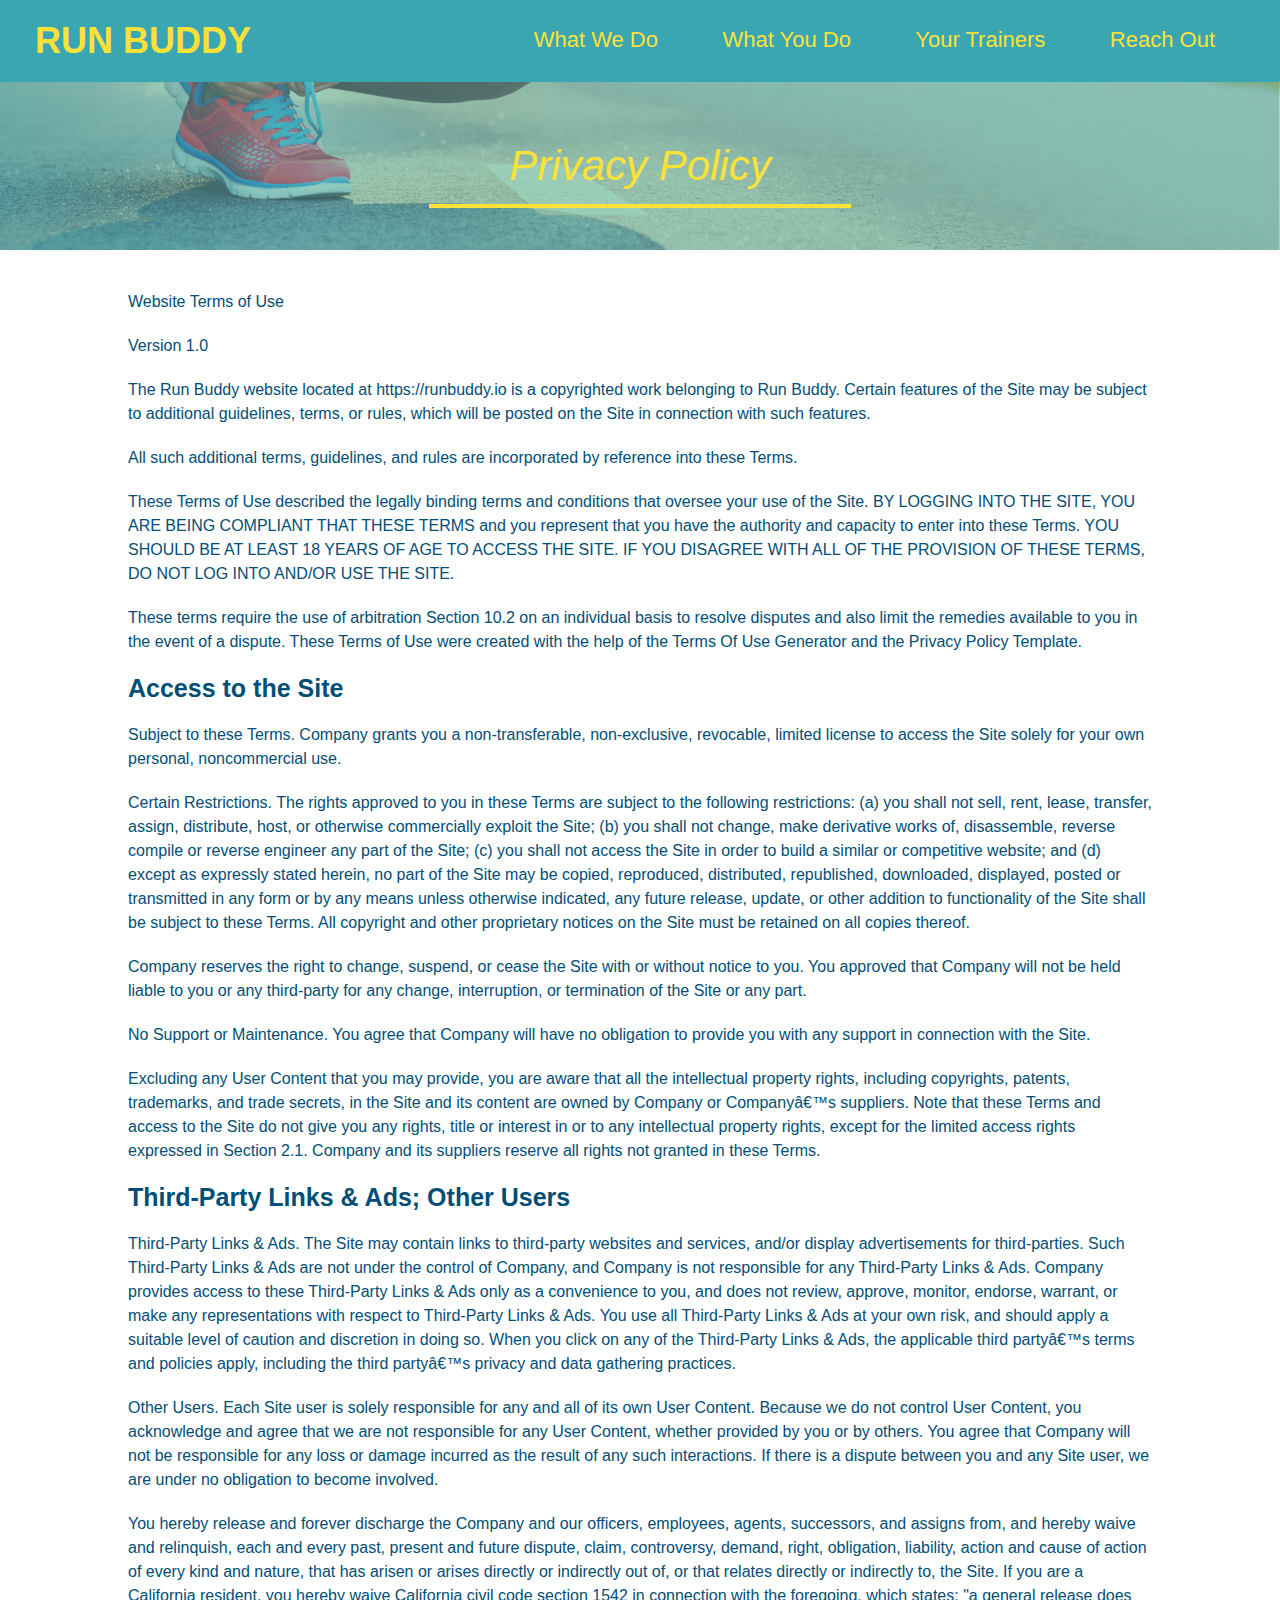
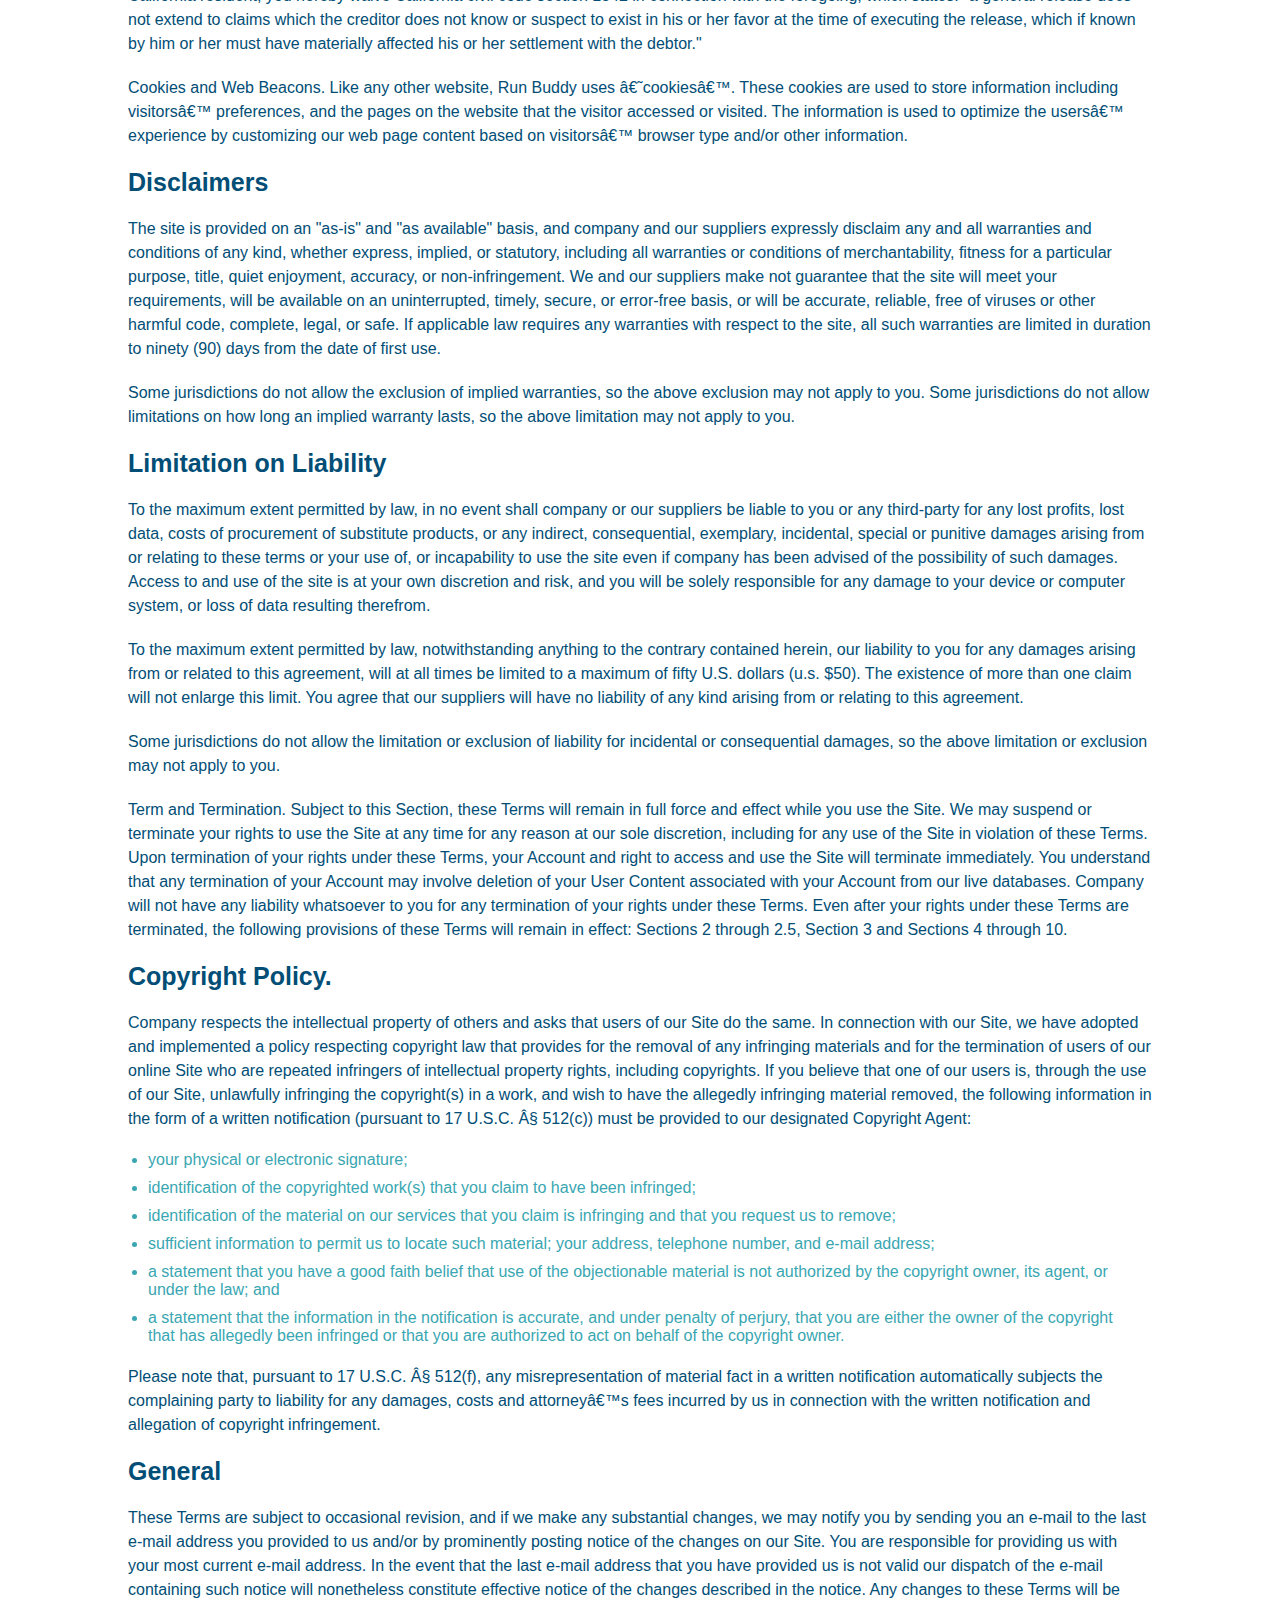
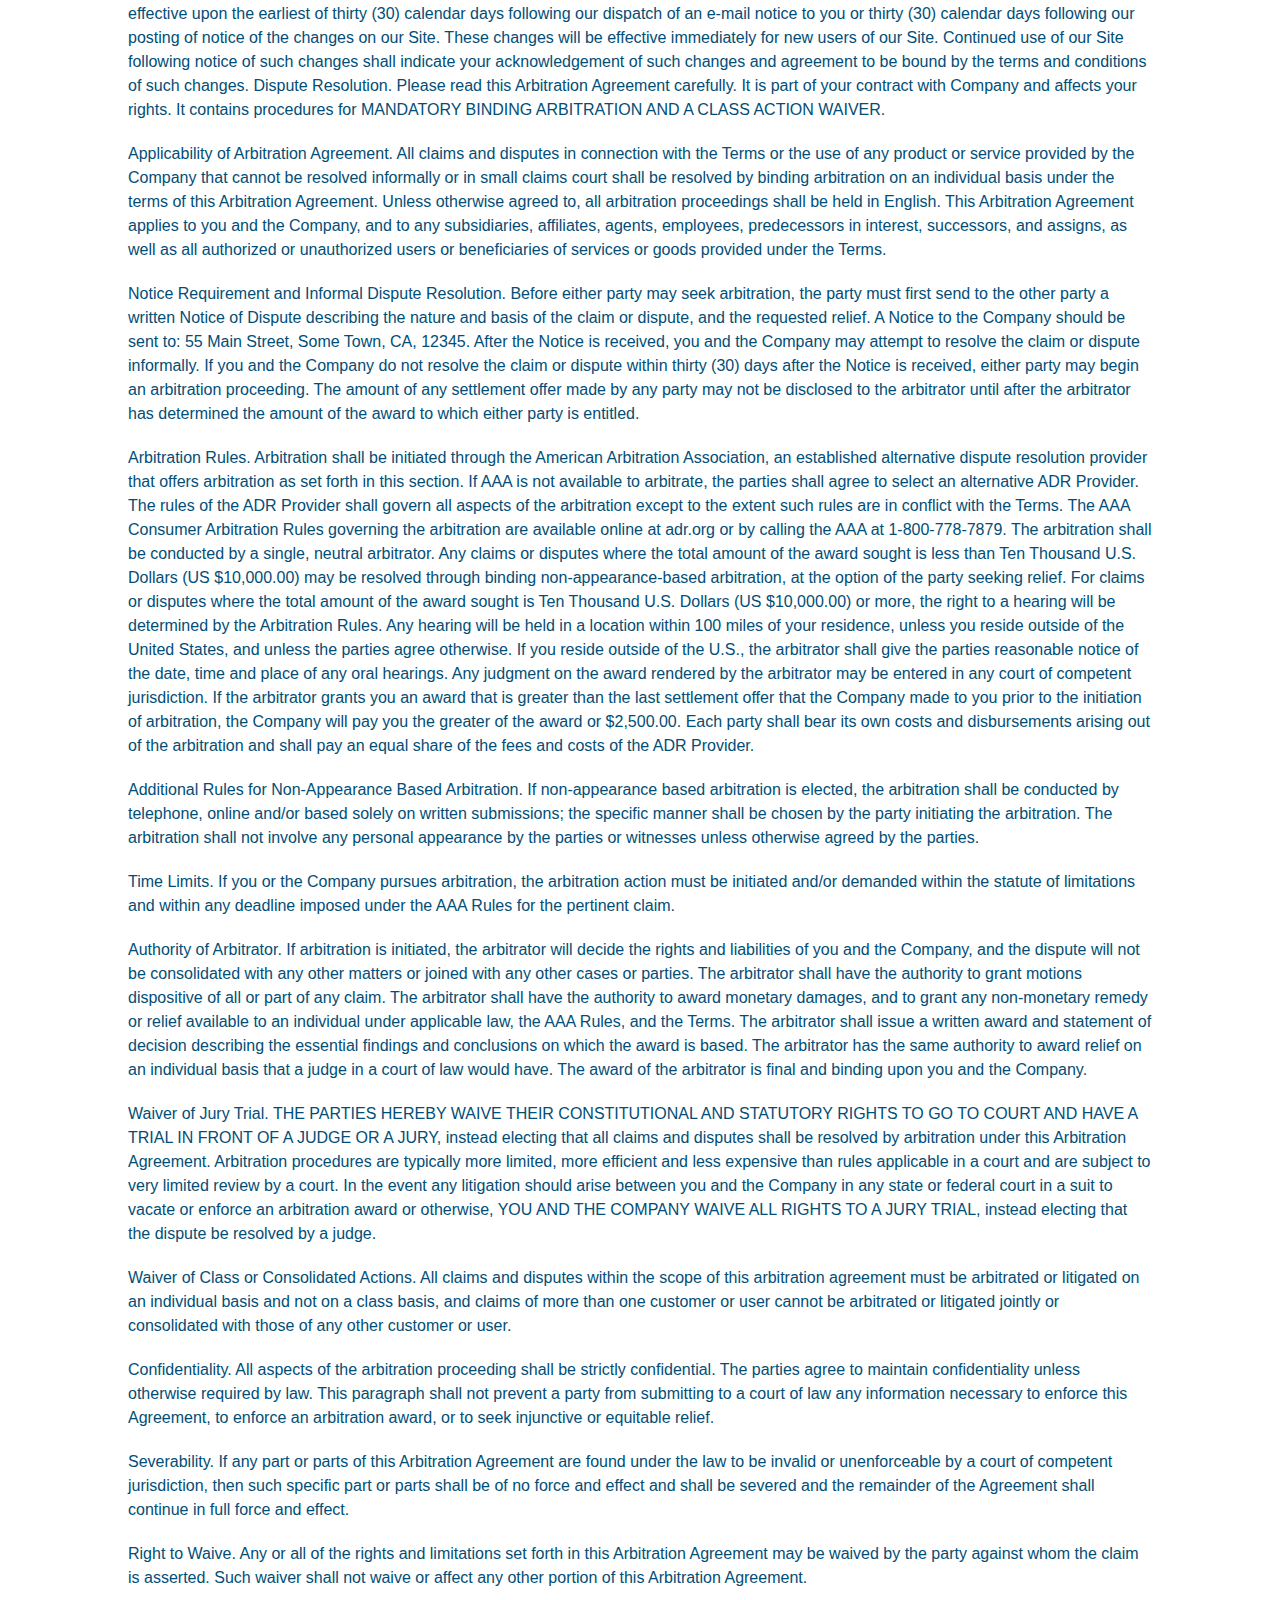
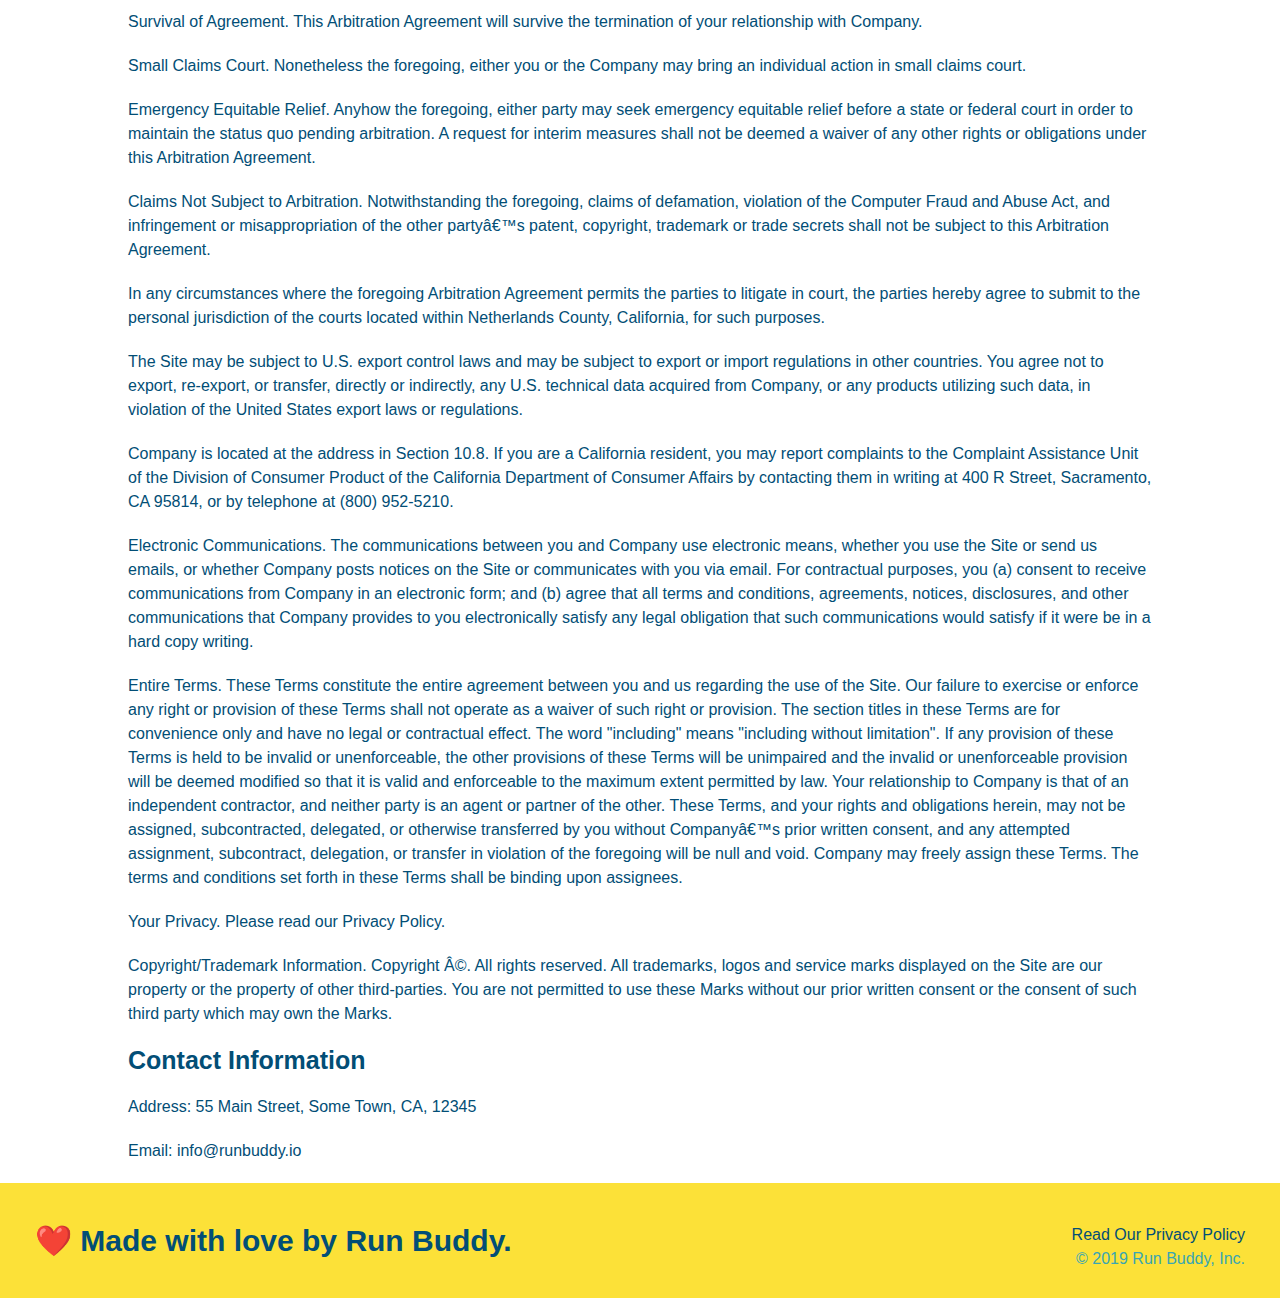
==== privacy-policy.html @ 6e3eb7fe "privacy policy" ====
<!DOCTYPE html>
<html lang ="en">
<head>
    <meta charset="UTF-8" />
    <title>Privacy Policy - Run Buddy</title>
    <link rel="stylesheet" href="./assets/css/style.css" />
    <link rel="stylesheet" href="./assets/css/privacy-policy.css" /> 
</head>

<body>
<!--navigation-->
<header>
    <h1>
         <a href="/">RUN BUDDY</a>
    </h1>
    <nav>
        <!--Unordered list element-->
        <ul>
            <!--List item element-->
            <li>
                <!--Anchor element-->
                <a href="./index.html#what-we-do">What We Do</a>
            </li>
            <li>
                <a href="./index.html#what-you-do">What You Do</a>
            </li>
            <li>
                <a href="./index.html#your-trainers">Your Trainers</a>
            </li>
            <li>
                <a href="./index.html#reach-out">Reach Out</a>
            </li>
        </ul>
    </nav>
    
</header>

<section class="hero">
    <h2 class="page-title">
        Privacy Policy
    </h2>
</section>
<article class="secondary-content">
    <p>
        Website Terms of Use
      </p>

      <p>
        Version 1.0
      </p>

      <p>
        The Run Buddy website located at https://runbuddy.io is a copyrighted work belonging to Run Buddy. Certain
        features of the Site may be subject to additional guidelines, terms, or rules, which will be posted on the Site
        in connection with such features.
      </p>

      <p>
        All such additional terms, guidelines, and rules are incorporated by reference into these Terms.
      </p>

      <p>
        These Terms of Use described the legally binding terms and conditions that oversee your use of the Site. BY
        LOGGING INTO THE SITE, YOU ARE BEING COMPLIANT THAT THESE TERMS and you represent that you have the authority
        and capacity to enter into these Terms. YOU SHOULD BE AT LEAST 18 YEARS OF AGE TO ACCESS THE SITE. IF YOU
        DISAGREE WITH ALL OF THE PROVISION OF THESE TERMS, DO NOT LOG INTO AND/OR USE THE SITE.
      </p>

      <p>
        These terms require the use of arbitration Section 10.2 on an individual basis to resolve disputes and also
        limit the remedies available to you in the event of a dispute. These Terms of Use were created with the help of
        the Terms Of Use Generator and the Privacy Policy Template.
      </p>

      <h3>
        Access to the Site
      </h3>

      <p>
        Subject to these Terms. Company grants you a non-transferable, non-exclusive, revocable, limited license to
        access the Site solely for your own personal, noncommercial use.
      </p>

      <p>
        Certain Restrictions. The rights approved to you in these Terms are subject to the following restrictions: (a)
        you shall not sell, rent, lease, transfer, assign, distribute, host, or otherwise commercially exploit the Site;
        (b) you shall not change, make derivative works of, disassemble, reverse compile or reverse engineer any part of
        the Site; (c) you shall not access the Site in order to build a similar or competitive website; and (d) except
        as expressly stated herein, no part of the Site may be copied, reproduced, distributed, republished, downloaded,
        displayed, posted or transmitted in any form or by any means unless otherwise indicated, any future release,
        update, or other addition to functionality of the Site shall be subject to these Terms. All copyright and other
        proprietary notices on the Site must be retained on all copies thereof.
      </p>

      <p>
        Company reserves the right to change, suspend, or cease the Site with or without notice to you. You approved
        that Company will not be held liable to you or any third-party for any change, interruption, or termination of
        the Site or any part.
      </p>

      <p>
        No Support or Maintenance. You agree that Company will have no obligation to provide you with any support in
        connection with the Site.
      </p>

      <p>
        Excluding any User Content that you may provide, you are aware that all the intellectual property rights,
        including copyrights, patents, trademarks, and trade secrets, in the Site and its content are owned by Company
        or Companyâ€™s suppliers. Note that these Terms and access to the Site do not give you any rights, title or
        interest in or to any intellectual property rights, except for the limited access rights expressed in Section
        2.1. Company and its suppliers reserve all rights not granted in these Terms.
      </p>

      <h3>
        Third-Party Links & Ads; Other Users
      </h3>

      <p>
        Third-Party Links & Ads. The Site may contain links to third-party websites and services, and/or display
        advertisements for third-parties. Such Third-Party Links & Ads are not under the control of Company, and Company
        is not responsible for any Third-Party Links & Ads. Company provides access to these Third-Party Links & Ads
        only as a convenience to you, and does not review, approve, monitor, endorse, warrant, or make any
        representations with respect to Third-Party Links & Ads. You use all Third-Party Links & Ads at your own risk,
        and should apply a suitable level of caution and discretion in doing so. When you click on any of the
        Third-Party Links & Ads, the applicable third partyâ€™s terms and policies apply, including the third partyâ€™s
        privacy and data gathering practices.
      </p>

      <p>
        Other Users. Each Site user is solely responsible for any and all of its own User Content. Because we do not
        control User Content, you acknowledge and agree that we are not responsible for any User Content, whether
        provided by you or by others. You agree that Company will not be responsible for any loss or damage incurred as
        the result of any such interactions. If there is a dispute between you and any Site user, we are under no
        obligation to become involved.
      </p>

      <p>
        You hereby release and forever discharge the Company and our officers, employees, agents, successors, and
        assigns from, and hereby waive and relinquish, each and every past, present and future dispute, claim,
        controversy, demand, right, obligation, liability, action and cause of action of every kind and nature, that has
        arisen or arises directly or indirectly out of, or that relates directly or indirectly to, the Site. If you are
        a California resident, you hereby waive California civil code section 1542 in connection with the foregoing,
        which states: "a general release does not extend to claims which the creditor does not know or suspect to exist
        in his or her favor at the time of executing the release, which if known by him or her must have materially
        affected his or her settlement with the debtor."
      </p>

      <p>
        Cookies and Web Beacons. Like any other website, Run Buddy uses â€˜cookiesâ€™. These cookies are used to store
        information including visitorsâ€™ preferences, and the pages on the website that the visitor accessed or visited.
        The information is used to optimize the usersâ€™ experience by customizing our web page content based on visitorsâ€™
        browser type and/or other information.
      </p>

      <h3>
        Disclaimers
      </h3>

      <p>
        The site is provided on an "as-is" and "as available" basis, and company and our suppliers expressly disclaim
        any and all warranties and conditions of any kind, whether express, implied, or statutory, including all
        warranties or conditions of merchantability, fitness for a particular purpose, title, quiet enjoyment, accuracy,
        or non-infringement. We and our suppliers make not guarantee that the site will meet your requirements, will be
        available on an uninterrupted, timely, secure, or error-free basis, or will be accurate, reliable, free of
        viruses or other harmful code, complete, legal, or safe. If applicable law requires any warranties with respect
        to the site, all such warranties are limited in duration to ninety (90) days from the date of first use.
      </p>

      <p>
        Some jurisdictions do not allow the exclusion of implied warranties, so the above exclusion may not apply to
        you. Some jurisdictions do not allow limitations on how long an implied warranty lasts, so the above limitation
        may not apply to you.
      </p>

      <h3>
        Limitation on Liability
      </h3>

      <p>
        To the maximum extent permitted by law, in no event shall company or our suppliers be liable to you or any
        third-party for any lost profits, lost data, costs of procurement of substitute products, or any indirect,
        consequential, exemplary, incidental, special or punitive damages arising from or relating to these terms or
        your use of, or incapability to use the site even if company has been advised of the possibility of such
        damages. Access to and use of the site is at your own discretion and risk, and you will be solely responsible
        for any damage to your device or computer system, or loss of data resulting therefrom.
      </p>

      <p>
        To the maximum extent permitted by law, notwithstanding anything to the contrary contained herein, our liability
        to you for any damages arising from or related to this agreement, will at all times be limited to a maximum of
        fifty U.S. dollars (u.s. $50). The existence of more than one claim will not enlarge this limit. You agree that
        our suppliers will have no liability of any kind arising from or relating to this agreement.
      </p>

      <p>
        Some jurisdictions do not allow the limitation or exclusion of liability for incidental or consequential
        damages, so the above limitation or exclusion may not apply to you.
      </p>

      <p>
        Term and Termination. Subject to this Section, these Terms will remain in full force and effect while you use
        the Site. We may suspend or terminate your rights to use the Site at any time for any reason at our sole
        discretion, including for any use of the Site in violation of these Terms. Upon termination of your rights under
        these Terms, your Account and right to access and use the Site will terminate immediately. You understand that
        any termination of your Account may involve deletion of your User Content associated with your Account from our
        live databases. Company will not have any liability whatsoever to you for any termination of your rights under
        these Terms. Even after your rights under these Terms are terminated, the following provisions of these Terms
        will remain in effect: Sections 2 through 2.5, Section 3 and Sections 4 through 10.
      </p>

      <h3>
        Copyright Policy.
      </h3>

      <p>
        Company respects the intellectual property of others and asks that users of our Site do the same. In connection
        with our Site, we have adopted and implemented a policy respecting copyright law that provides for the removal
        of any infringing materials and for the termination of users of our online Site who are repeated infringers of
        intellectual property rights, including copyrights. If you believe that one of our users is, through the use of
        our Site, unlawfully infringing the copyright(s) in a work, and wish to have the allegedly infringing material
        removed, the following information in the form of a written notification (pursuant to 17 U.S.C. Â§ 512(c)) must
        be provided to our designated Copyright Agent:
      </p>

      <ul>
        <li>
          your physical or electronic signature;
        </li>
        <li>
          identification of the copyrighted work(s) that you claim to have been infringed;
        </li>
        <li>
          identification of the material on our services that you claim is infringing and that you request us to remove;
        </li>
        <li>
          sufficient information to permit us to locate such material; your address, telephone number, and e-mail
          address;
        </li>
        <li>
          a statement that you have a good faith belief that use of the objectionable material is not authorized by the
          copyright owner, its agent, or under the law; and
        </li>
        <li>
          a statement that the information in the notification is accurate, and under penalty of perjury, that you are
          either the owner of the copyright that has allegedly been infringed or that you are authorized to act on
          behalf of the copyright owner.
        </li>
      </ul>

      <p>
        Please note that, pursuant to 17 U.S.C. Â§ 512(f), any misrepresentation of material fact in a written
        notification automatically subjects the complaining party to liability for any damages, costs and attorneyâ€™s
        fees incurred by us in connection with the written notification and allegation of copyright infringement.
      </p>

      <h3>
        General
      </h3>

      <p>
        These Terms are subject to occasional revision, and if we make any substantial changes, we may notify you by
        sending you an e-mail to the last e-mail address you provided to us and/or by prominently posting notice of the
        changes on our Site. You are responsible for providing us with your most current e-mail address. In the event
        that the last e-mail address that you have provided us is not valid our dispatch of the e-mail containing such
        notice will nonetheless constitute effective notice of the changes described in the notice. Any changes to these
        Terms will be effective upon the earliest of thirty (30) calendar days following our dispatch of an e-mail
        notice to you or thirty (30) calendar days following our posting of notice of the changes on our Site. These
        changes will be effective immediately for new users of our Site. Continued use of our Site following notice of
        such changes shall indicate your acknowledgement of such changes and agreement to be bound by the terms and
        conditions of such changes. Dispute Resolution. Please read this Arbitration Agreement carefully. It is part of
        your contract with Company and affects your rights. It contains procedures for MANDATORY BINDING ARBITRATION AND
        A CLASS ACTION WAIVER.
      </p>

      <p>
        Applicability of Arbitration Agreement. All claims and disputes in connection with the Terms or the use of any
        product or service provided by the Company that cannot be resolved informally or in small claims court shall be
        resolved by binding arbitration on an individual basis under the terms of this Arbitration Agreement. Unless
        otherwise agreed to, all arbitration proceedings shall be held in English. This Arbitration Agreement applies to
        you and the Company, and to any subsidiaries, affiliates, agents, employees, predecessors in interest,
        successors, and assigns, as well as all authorized or unauthorized users or beneficiaries of services or goods
        provided under the Terms.
      </p>

      <p>
        Notice Requirement and Informal Dispute Resolution. Before either party may seek arbitration, the party must
        first send to the other party a written Notice of Dispute describing the nature and basis of the claim or
        dispute, and the requested relief. A Notice to the Company should be sent to: 55 Main Street, Some Town, CA,
        12345. After the Notice is received, you and the Company may attempt to resolve the claim or dispute informally.
        If you and the Company do not resolve the claim or dispute within thirty (30) days after the Notice is received,
        either party may begin an arbitration proceeding. The amount of any settlement offer made by any party may not
        be disclosed to the arbitrator until after the arbitrator has determined the amount of the award to which either
        party is entitled.
      </p>

      <p>
        Arbitration Rules. Arbitration shall be initiated through the American Arbitration Association, an established
        alternative dispute resolution provider that offers arbitration as set forth in this section. If AAA is not
        available to arbitrate, the parties shall agree to select an alternative ADR Provider. The rules of the ADR
        Provider shall govern all aspects of the arbitration except to the extent such rules are in conflict with the
        Terms. The AAA Consumer Arbitration Rules governing the arbitration are available online at adr.org or by
        calling the AAA at 1-800-778-7879. The arbitration shall be conducted by a single, neutral arbitrator. Any
        claims or disputes where the total amount of the award sought is less than Ten Thousand U.S. Dollars (US
        $10,000.00) may be resolved through binding non-appearance-based arbitration, at the option of the party seeking
        relief. For claims or disputes where the total amount of the award sought is Ten Thousand U.S. Dollars (US
        $10,000.00) or more, the right to a hearing will be determined by the Arbitration Rules. Any hearing will be
        held in a location within 100 miles of your residence, unless you reside outside of the United States, and
        unless the parties agree otherwise. If you reside outside of the U.S., the arbitrator shall give the parties
        reasonable notice of the date, time and place of any oral hearings. Any judgment on the award rendered by the
        arbitrator may be entered in any court of competent jurisdiction. If the arbitrator grants you an award that is
        greater than the last settlement offer that the Company made to you prior to the initiation of arbitration, the
        Company will pay you the greater of the award or $2,500.00. Each party shall bear its own costs and
        disbursements arising out of the arbitration and shall pay an equal share of the fees and costs of the ADR
        Provider.
      </p>

      <p>
        Additional Rules for Non-Appearance Based Arbitration. If non-appearance based arbitration is elected, the
        arbitration shall be conducted by telephone, online and/or based solely on written submissions; the specific
        manner shall be chosen by the party initiating the arbitration. The arbitration shall not involve any personal
        appearance by the parties or witnesses unless otherwise agreed by the parties.
      </p>

      <p>
        Time Limits. If you or the Company pursues arbitration, the arbitration action must be initiated and/or demanded
        within the statute of limitations and within any deadline imposed under the AAA Rules for the pertinent claim.
      </p>

      <p>
        Authority of Arbitrator. If arbitration is initiated, the arbitrator will decide the rights and liabilities of
        you and the Company, and the dispute will not be consolidated with any other matters or joined with any other
        cases or parties. The arbitrator shall have the authority to grant motions dispositive of all or part of any
        claim. The arbitrator shall have the authority to award monetary damages, and to grant any non-monetary remedy
        or relief available to an individual under applicable law, the AAA Rules, and the Terms. The arbitrator shall
        issue a written award and statement of decision describing the essential findings and conclusions on which the
        award is based. The arbitrator has the same authority to award relief on an individual basis that a judge in a
        court of law would have. The award of the arbitrator is final and binding upon you and the Company.
      </p>

      <p>
        Waiver of Jury Trial. THE PARTIES HEREBY WAIVE THEIR CONSTITUTIONAL AND STATUTORY RIGHTS TO GO TO COURT AND HAVE
        A TRIAL IN FRONT OF A JUDGE OR A JURY, instead electing that all claims and disputes shall be resolved by
        arbitration under this Arbitration Agreement. Arbitration procedures are typically more limited, more efficient
        and less expensive than rules applicable in a court and are subject to very limited review by a court. In the
        event any litigation should arise between you and the Company in any state or federal court in a suit to vacate
        or enforce an arbitration award or otherwise, YOU AND THE COMPANY WAIVE ALL RIGHTS TO A JURY TRIAL, instead
        electing that the dispute be resolved by a judge.
      </p>

      <p>
        Waiver of Class or Consolidated Actions. All claims and disputes within the scope of this arbitration agreement
        must be arbitrated or litigated on an individual basis and not on a class basis, and claims of more than one
        customer or user cannot be arbitrated or litigated jointly or consolidated with those of any other customer or
        user.
      </p>

      <p>
        Confidentiality. All aspects of the arbitration proceeding shall be strictly confidential. The parties agree to
        maintain confidentiality unless otherwise required by law. This paragraph shall not prevent a party from
        submitting to a court of law any information necessary to enforce this Agreement, to enforce an arbitration
        award, or to seek injunctive or equitable relief.
      </p>

      <p>
        Severability. If any part or parts of this Arbitration Agreement are found under the law to be invalid or
        unenforceable by a court of competent jurisdiction, then such specific part or parts shall be of no force and
        effect and shall be severed and the remainder of the Agreement shall continue in full force and effect.
      </p>

      <p>
        Right to Waive. Any or all of the rights and limitations set forth in this Arbitration Agreement may be waived
        by the party against whom the claim is asserted. Such waiver shall not waive or affect any other portion of this
        Arbitration Agreement.
      </p>

      <p>
        Survival of Agreement. This Arbitration Agreement will survive the termination of your relationship with
        Company.
      </p>

      <p>
        Small Claims Court. Nonetheless the foregoing, either you or the Company may bring an individual action in small
        claims court.
      </p>

      <p>
        Emergency Equitable Relief. Anyhow the foregoing, either party may seek emergency equitable relief before a
        state or federal court in order to maintain the status quo pending arbitration. A request for interim measures
        shall not be deemed a waiver of any other rights or obligations under this Arbitration Agreement.
      </p>

      <p>
        Claims Not Subject to Arbitration. Notwithstanding the foregoing, claims of defamation, violation of the
        Computer Fraud and Abuse Act, and infringement or misappropriation of the other partyâ€™s patent, copyright,
        trademark or trade secrets shall not be subject to this Arbitration Agreement.
      </p>

      <p>
        In any circumstances where the foregoing Arbitration Agreement permits the parties to litigate in court, the
        parties hereby agree to submit to the personal jurisdiction of the courts located within Netherlands County,
        California, for such purposes.
      </p>

      <p>
        The Site may be subject to U.S. export control laws and may be subject to export or import regulations in other
        countries. You agree not to export, re-export, or transfer, directly or indirectly, any U.S. technical data
        acquired from Company, or any products utilizing such data, in violation of the United States export laws or
        regulations.
      </p>

      <p>
        Company is located at the address in Section 10.8. If you are a California resident, you may report complaints
        to the Complaint Assistance Unit of the Division of Consumer Product of the California Department of Consumer
        Affairs by contacting them in writing at 400 R Street, Sacramento, CA 95814, or by telephone at (800) 952-5210.
      </p>

      <p>
        Electronic Communications. The communications between you and Company use electronic means, whether you use the
        Site or send us emails, or whether Company posts notices on the Site or communicates with you via email. For
        contractual purposes, you (a) consent to receive communications from Company in an electronic form; and (b)
        agree that all terms and conditions, agreements, notices, disclosures, and other communications that Company
        provides to you electronically satisfy any legal obligation that such communications would satisfy if it were be
        in a hard copy writing.
      </p>

      <p>
        Entire Terms. These Terms constitute the entire agreement between you and us regarding the use of the Site. Our
        failure to exercise or enforce any right or provision of these Terms shall not operate as a waiver of such right
        or provision. The section titles in these Terms are for convenience only and have no legal or contractual
        effect. The word "including" means "including without limitation". If any provision of these Terms is held to be
        invalid or unenforceable, the other provisions of these Terms will be unimpaired and the invalid or
        unenforceable provision will be deemed modified so that it is valid and enforceable to the maximum extent
        permitted by law. Your relationship to Company is that of an independent contractor, and neither party is an
        agent or partner of the other. These Terms, and your rights and obligations herein, may not be assigned,
        subcontracted, delegated, or otherwise transferred by you without Companyâ€™s prior written consent, and any
        attempted assignment, subcontract, delegation, or transfer in violation of the foregoing will be null and void.
        Company may freely assign these Terms. The terms and conditions set forth in these Terms shall be binding upon
        assignees.
      </p>

      <p>
        Your Privacy. Please read our Privacy Policy.
      </p>

      <p>
        Copyright/Trademark Information. Copyright Â©. All rights reserved. All trademarks, logos and service marks
        displayed on the Site are our property or the property of other third-parties. You are not permitted to use
        these Marks without our prior written consent or the consent of such third party which may own the Marks.
      </p>

      <h3>
        Contact Information
      </h3>

      <p>
        Address: 55 Main Street, Some Town, CA, 12345
      </p>

      <p>
        Email: info@runbuddy.io
      </p>
</article>



<!--Footer-->
<footer>
    <h2> ❤️ Made with love by Run Buddy. </h2>
    <div>
        <a>Read Our Privacy Policy</a><br />
        &copy; 2019 Run Buddy, Inc.
    </div>
</footer>

</body>




</html>
---- assets/css/style.css ----
* {
    margin: 0;
    padding: 0;
    box-sizing: border-box;
}

body {
    color: #39a6b2;
    font-family: Helvetica, Arial, sans-serif;
}


header {
    padding: 20px 35px;
    background-color: #39a6b2;
}


header h1 {
    font-weight: bold;
    font-size: 36px;
    color: #fce138;
    margin: 0;
    display: inline;
}

header a {
    color: #fce138;
}

header a {
    text-decoration: none;
    color: #fce138
}

header nav {
    float: right;
    margin: 7px 0;
}

header nav ul li {
    display: inline;
}

header nav ul li a {
    margin: 0 30px;
    font-weight: lighter;
    font-size: 22px;
}


footer {
    background: #fce138;
    width: 100%;
    padding: 40px 35px;
}

footer h2 {
    display: inline;
    color: #024e76;
    font-size: 30px;
    margin: 0;
}

footer div {
    float: right;
    line-height: 1.5;
    text-align: right;
}

footer a {
    color: #024e76
}


section {
    padding: 60px;
}

/* Hero Style Start*/
.hero {
    background-image: url("../images/hero-bg.jpg");
    height: 600px;
    background-size: cover;
    background-position: center;
    position: relative;
}

.hero-form {
    background-color: #fce138;
    padding: 20px;
    width: 500px;
    color: #024e76;
    border: solid 3px #024e76;
    position: absolute;
    bottom: 120px;
    right: 140px;
}

.hero-form h3 {
    font-size: x-large;
    margin: 0;
}

.hero-form p {
    margin: 5px 0 15px 0;
}

.form-input {
   border: 1px solid #024e76;
   display: block;
   padding: 7px 15px;
   font-size: 16px;
   color: #024e76;
   width: 100%;
   margin-bottom: 15px;
}


.hero-form label {
    margin: 0 5px;
}

.hero-form button {
    color:#fce138;
    background-color: #024e76;
    border: none;
    padding: 10px 20px;
    font-size: 16px;
}

/*Hero Style End*/

.intro {
    text-align: center;
}


.intro p {
    line-height: 1.7;
    color: #39a6b2;
    width: 80%;
    font-size: 20px;
    margin: 0 auto;
}

.section-title {
    font-size: 55px;
    color: #024e76;
    margin-bottom: 35px;
    padding: 0 100px 20px 100px;
    display: inline-block;
    border-bottom: 3px solid;
}

.primary-border {
    border-color: #fce138;
}

.secondary-border {
    border-color: #39a6b2;
}

.steps {
    text-align: center;
    background: #fce138;
}

.steps div {
    margin-bottom: 80px;
}

.steps img {
    width: 15%;
    margin: 10px 0;
}

.steps h3 {
    color: #024e76;
    font-size: 46px;
    margin-top: 10px;
}

.steps p {
    color: #39a6b2;
    font-size: 23px;
}

.steps span {
    font-size: 38px;
}

/*Trainers Style Start*/

.text-left {
    text-align: left;
}

.text-right {
    text-align: right;
}

.trainer {
    width: 900px;
    margin: 0 auto 30px auto;
    background: #024e76;
    color: #fce138;
    overflow: auto;
}

.trainer img {
    width: 35%;
    float: left;
}

.trainer-2 {
width: 900px;
    margin: 0 auto 30px auto;
    background: #024e76;
    color: #fce138;
    overflow: auto;
}

.trainer-2 img {
    width: 35%;
    float: right;
}

.trainer-bio {
    padding: 35px;
    float: left;
    width: 65%;
}

.trainer-bio h3 {
    font-size: 32px;
    margin-bottom: 8px;
}

.trainer-bio h4 {
    font-weight: lighter;
    font-size: 26px;
    margin-bottom: 25px;
}

.trainer-bio p {
    font-size: 17px;
    line-height: 1.3;
}

/* Trainer Style End */

/* Reach Out Style Start */
.contact {
    background: #024e76;
    text-align: center;
}

.contact h2 {
    color: #fce138;
    text-align: center;
    font-size: 55px;
    border-bottom: solid 3px #39a6b2;
    margin-bottom: 35px;
    display: inline-block;
    padding: 0 100px 20px 100px;
}

.contact-info div {
    width: 410px;
    display: inline-block;
    vertical-align: top;
    text-align: left;
    margin: 30px 0 0 60px;
    color: white;
}

.contact-info iframe {
    width: 400px;
    height: 400px;
    float: left;
    padding-bottom: 35px;
}

.contact-info h3 {
    color: #fce138;
    font-size: 32px;
}

.contact-info p, .contact-info address {
    margin: 20px 0;
    line-height: 1.5;
    font-size: 20px;
    font-style: normal;
}

.contact-info a {
    color: #fce138;
}

/* Reach Out Style End */
---- assets/css/privacy-policy.css ----
.hero {
    background-position: bottom;
    height: auto;
    text-align: center;
    margin-bottom: 40px;
}

.page-title {
    color: #fce138;
    display: inline;
    border-bottom: 4px solid #fce138;
    padding: 0 80px 15px 80px;
    font-weight: normal;
    font-size: 42px;
    font-style: italic;
}

.secondary-content {
    width: 80%;
    margin: 0 auto;
    color: #024e76;
}

.secondary-content h3 {
    font-size: 25px;
    margin: 20px 0 20px 0;
}

.secondary-content p {
    font-size: 16px;
    line-height: 1.5;
    margin: 20px 0 20px 0;
}

.secondary-content ul {
    margin: 15px 20px 15px 20px;
}

.secondary-content li {
    color: #39a6b2;
    margin: 10px 0 10px 0;
}
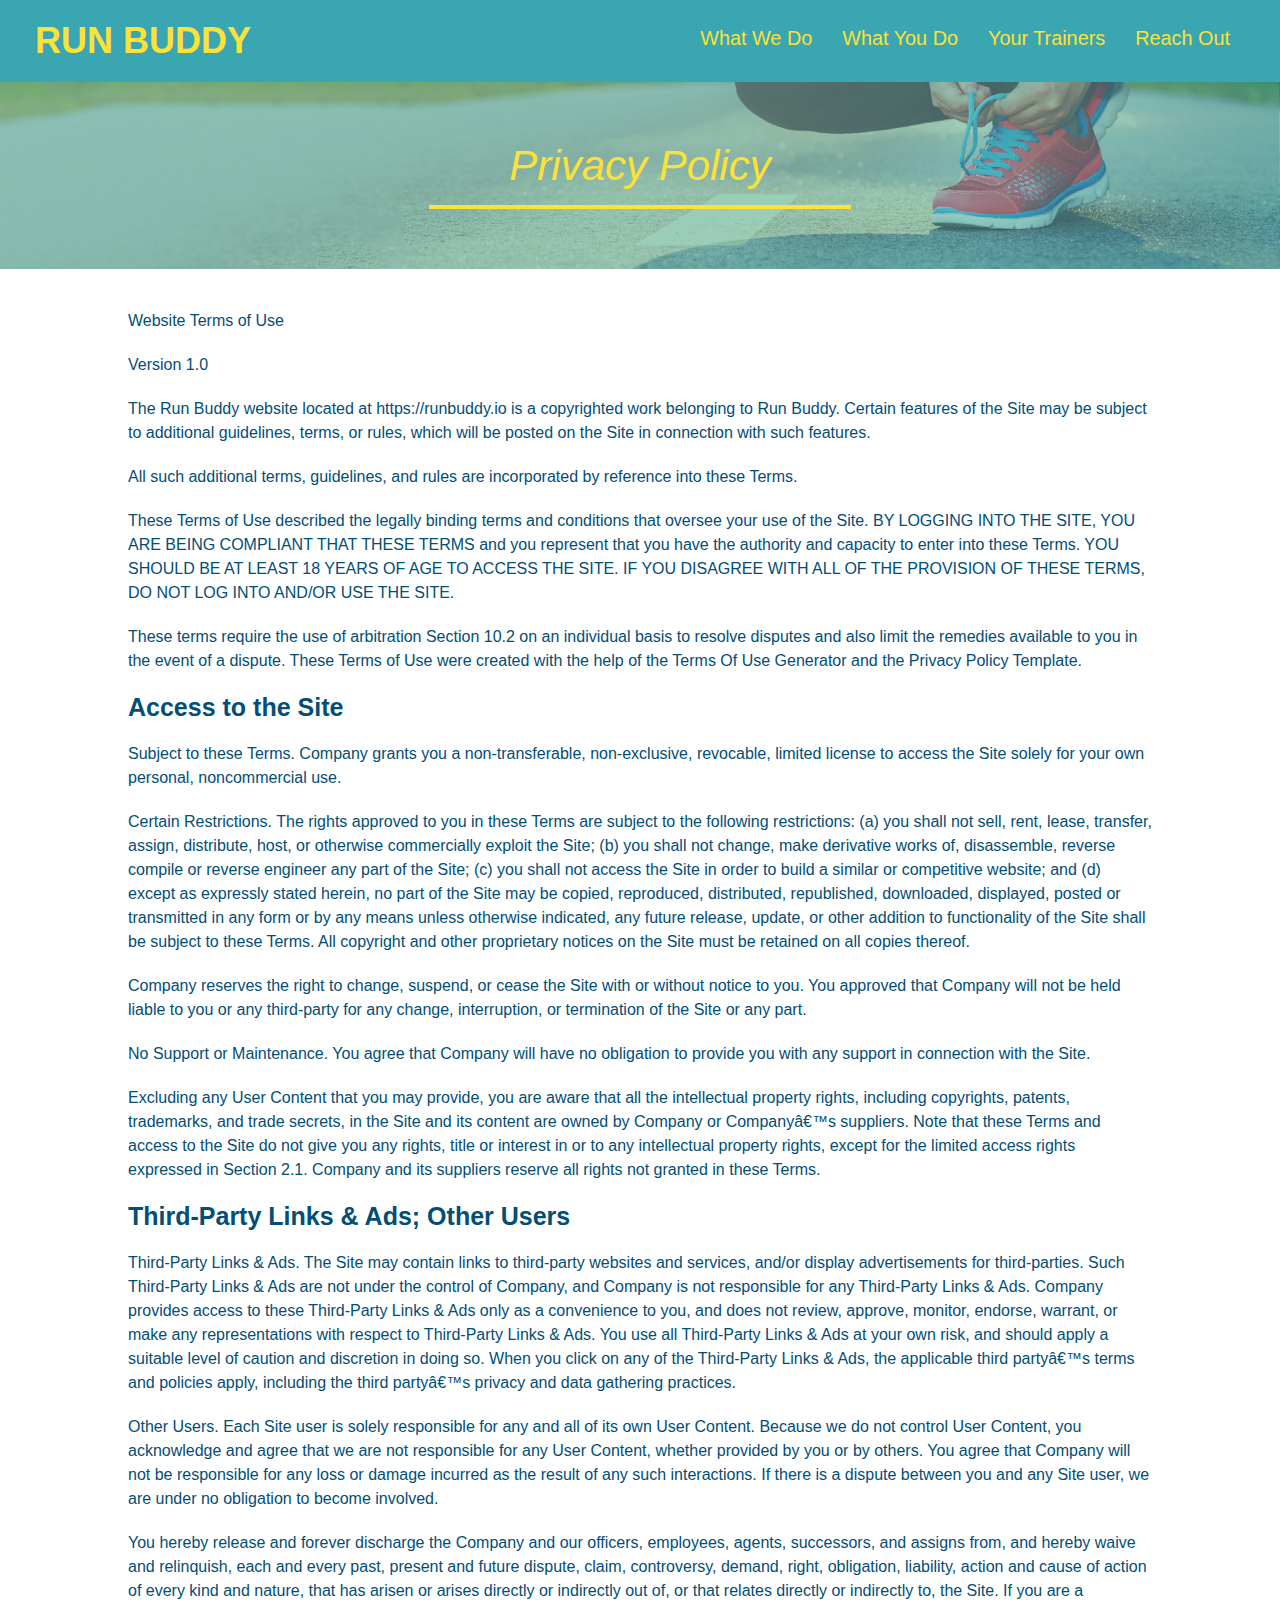
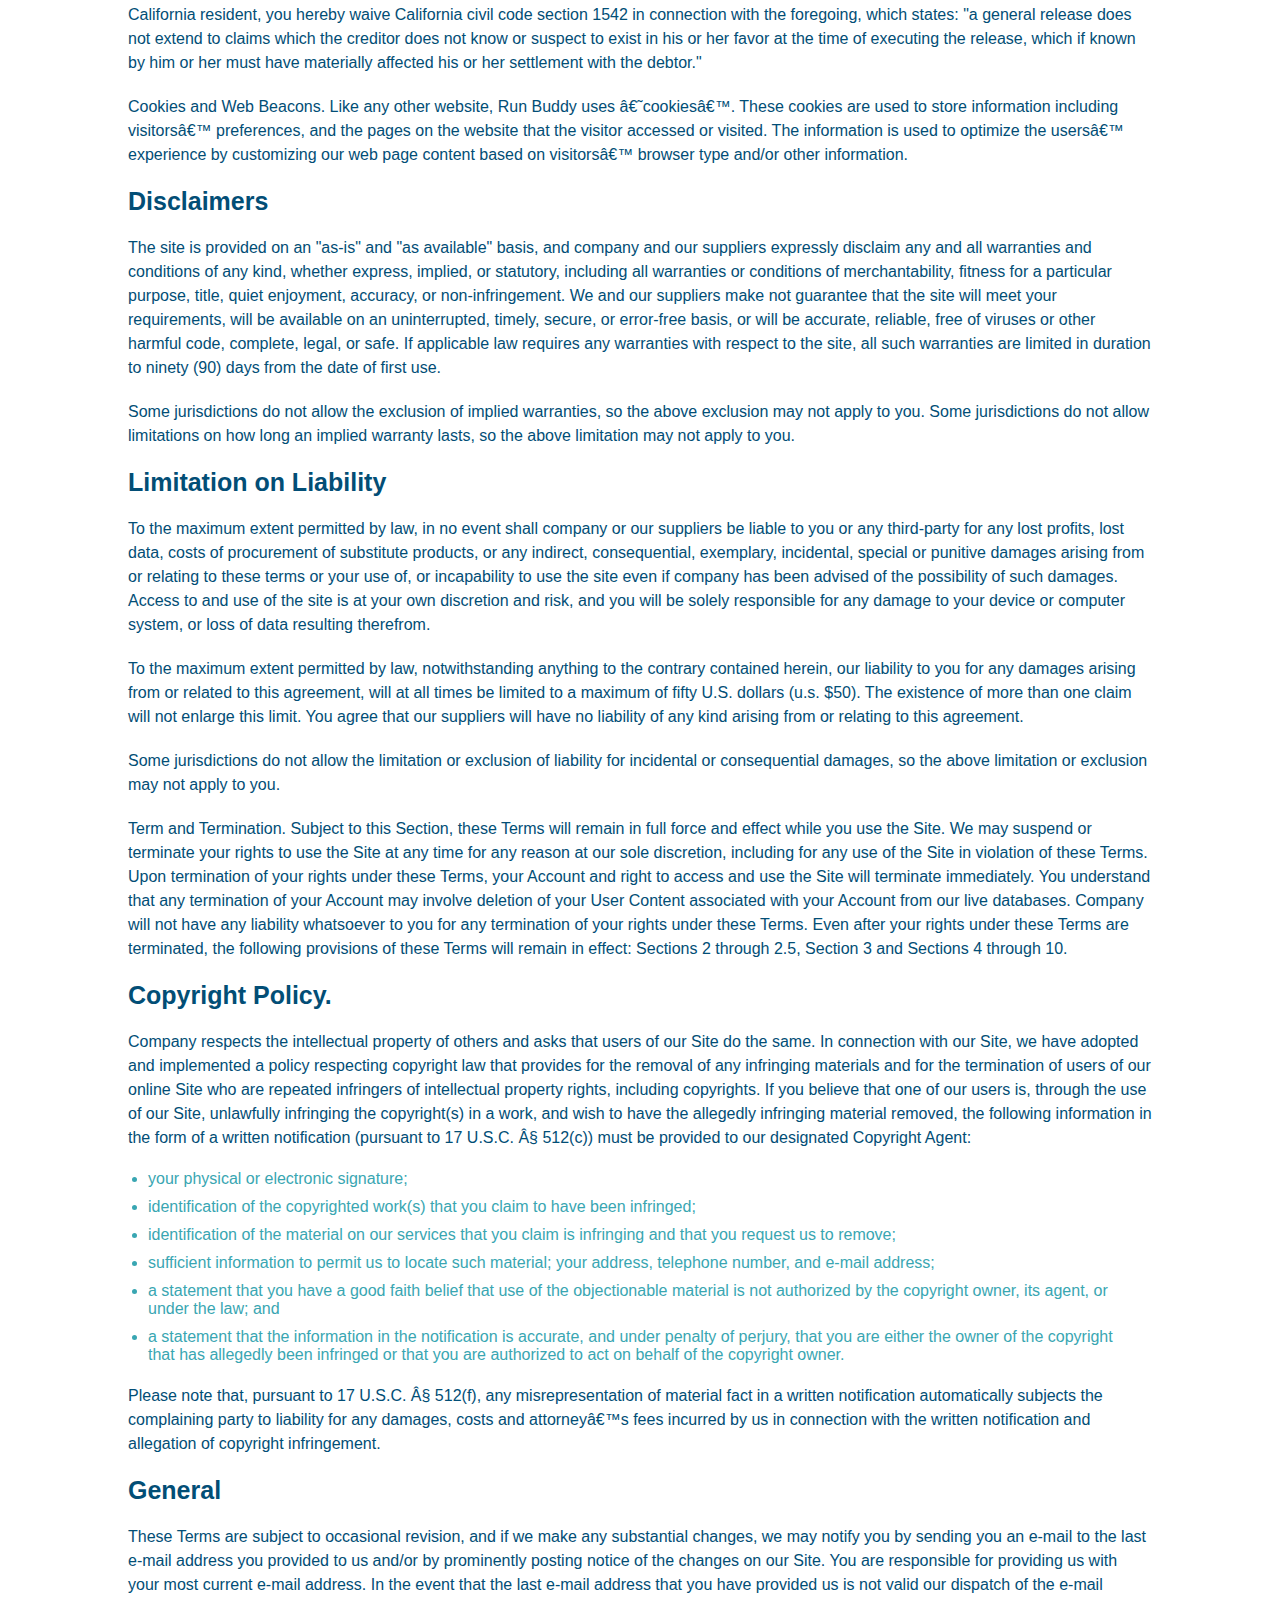
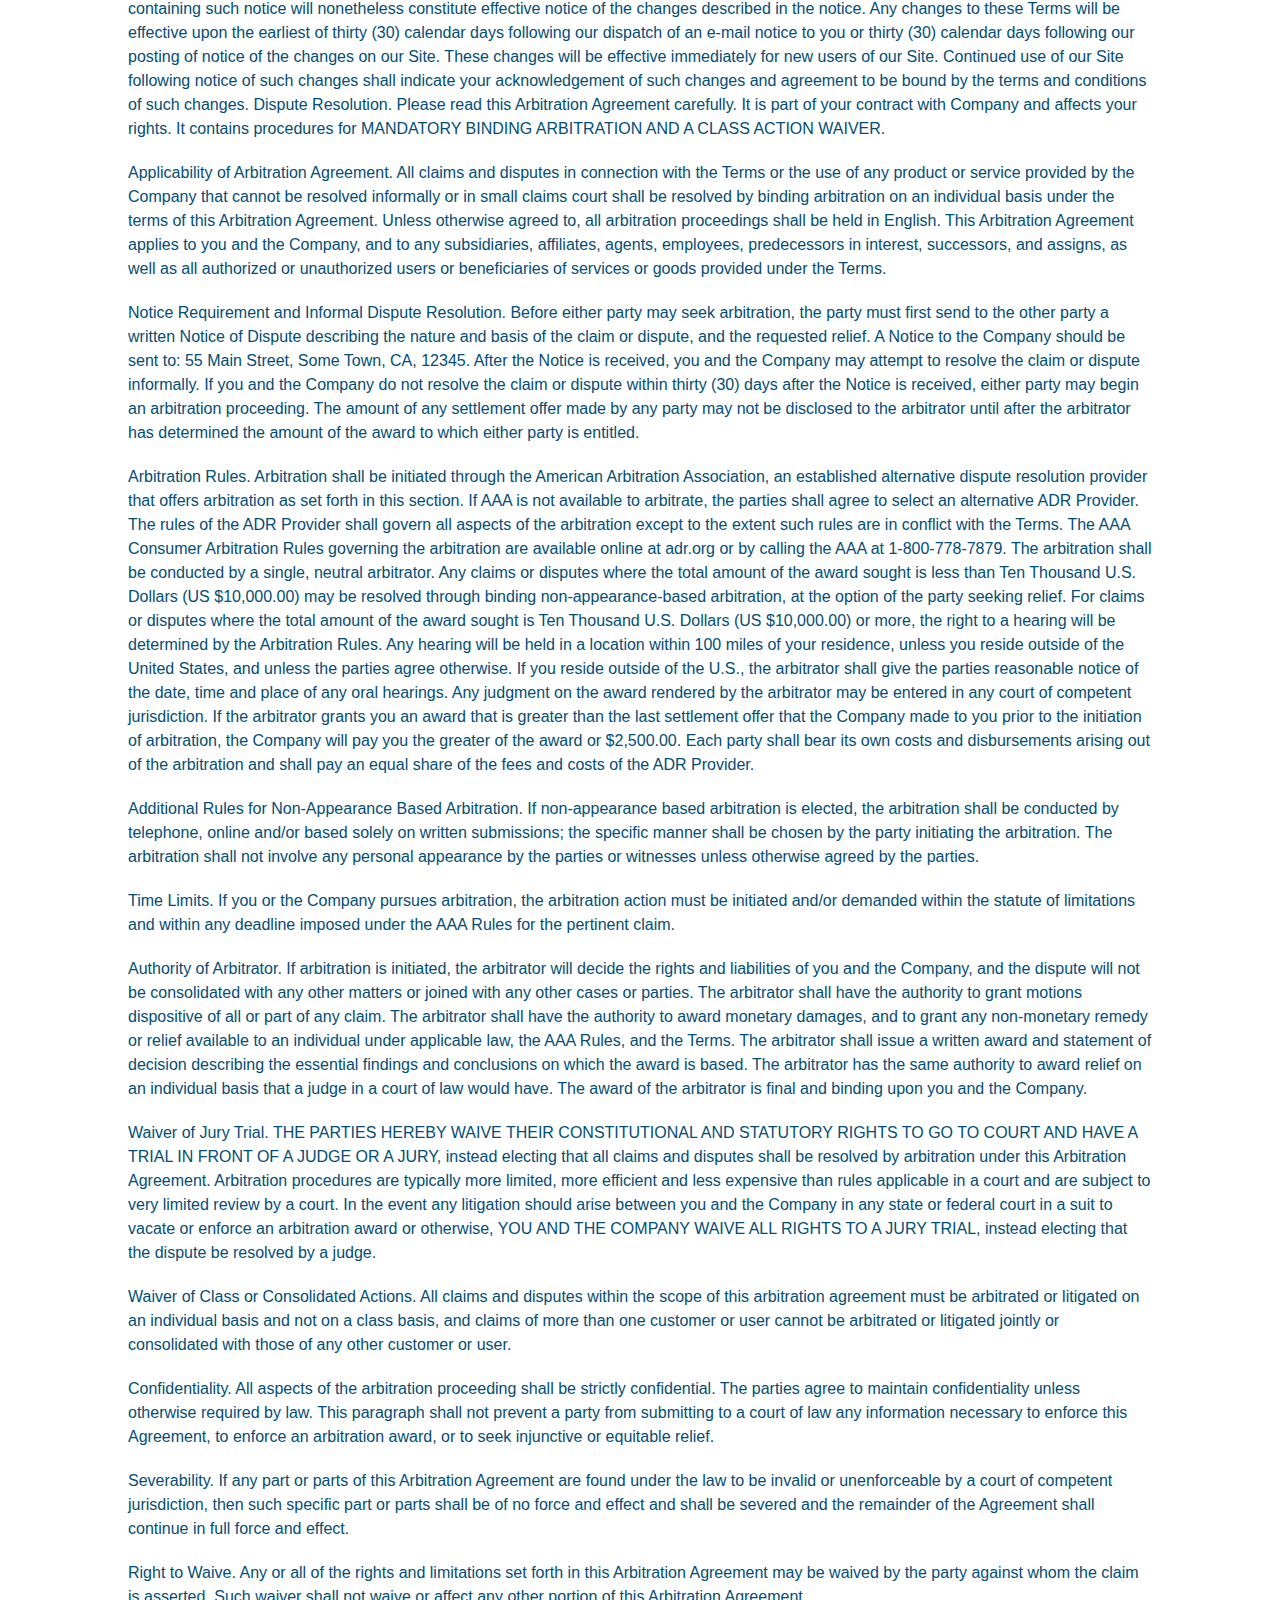
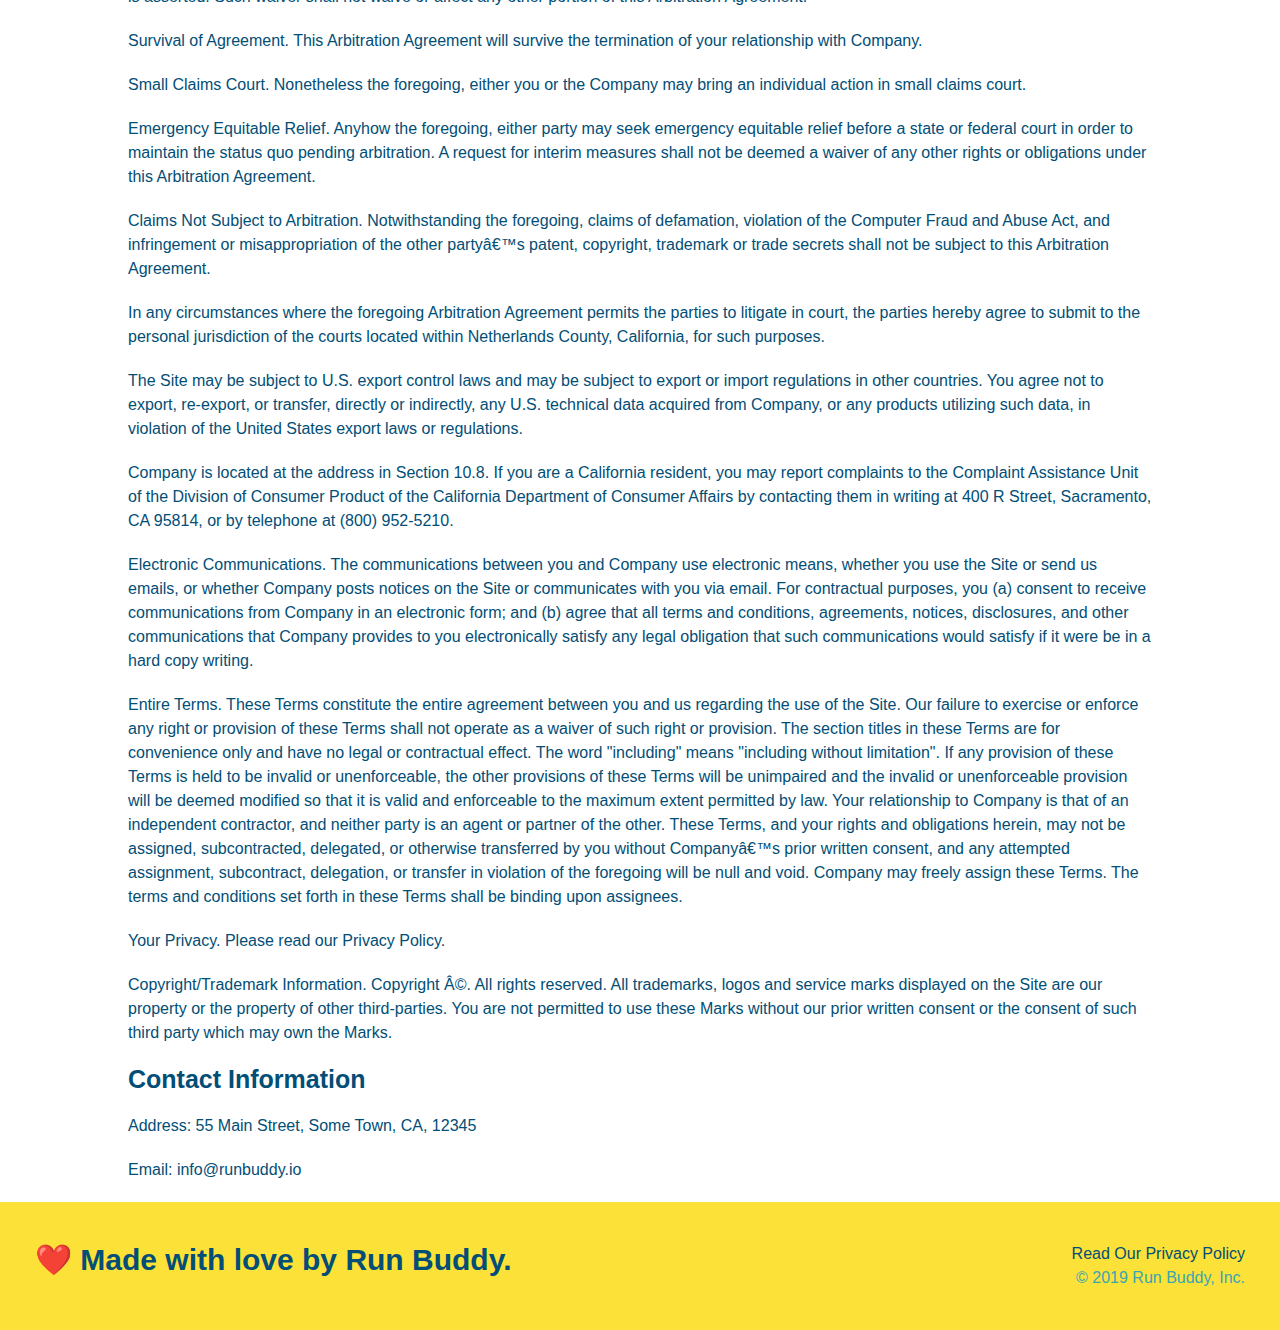
==== commit 8acd5ce0: "set up media queries for 980 768 and 575" ====
--- a/privacy-policy.html
+++ b/privacy-policy.html
@@ -5,6 +5,7 @@
     <title>Privacy Policy - Run Buddy</title>
     <link rel="stylesheet" href="./assets/css/style.css" />
     <link rel="stylesheet" href="./assets/css/privacy-policy.css" /> 
+    <meta name="viewport" content="width=device-width, initial-scale=1.0" />
 </head>
 
 <body>
--- a/assets/css/style.css
+++ b/assets/css/style.css
@@ -11,6 +11,9 @@
 
 
 header {
+    display: flex;
+    justify-content: space-between;
+    flex: wrap;
     padding: 20px 35px;
     background-color: #39a6b2;
 }
@@ -21,7 +24,6 @@
     font-size: 36px;
     color: #fce138;
     margin: 0;
-    display: inline;
 }
 
 header a {
@@ -34,36 +36,40 @@
 }
 
 header nav {
-    float: right;
     margin: 7px 0;
 }
 
-header nav ul li {
-    display: inline;
+header nav ul {
+    display: flex;
+    flex-wrap: wrap;
+    justify-content: space-between;
+    align-items: center;
+    list-style: none;
 }
 
 header nav ul li a {
-    margin: 0 30px;
+    padding: 10px 15px;
     font-weight: lighter;
-    font-size: 22px;
+    font-size: 1.55vw;
 }
 
 
 footer {
+    display: flex;
+    justify-content: space-between;
+    flex-wrap: wrap;
     background: #fce138;
     width: 100%;
     padding: 40px 35px;
 }
 
 footer h2 {
-    display: inline;
     color: #024e76;
     font-size: 30px;
     margin: 0;
 }
 
 footer div {
-    float: right;
     line-height: 1.5;
     text-align: right;
 }
@@ -79,22 +85,38 @@
 
 /* Hero Style Start*/
 .hero {
-    background-image: url("../images/hero-bg.jpg");
-    height: 600px;
+    background-image: url("../images/flipped-hero-image.jpg");
     background-size: cover;
     background-position: center;
-    position: relative;
+    display: flex;
+    justify-content: center;
+    flex-wrap: wrap;
+    align-items: flex-start;
+}
+
+.hero-cta {
+    width: 35%;
+    text-align: right;
+    margin: 3.5%;
+    color: #fff;
+    font-size: 18px;
+    line-height: 1.2;
+}
+
+.hero-cta h2 {
+    font-style: italic;
+    font-size: 55px;
+    color: #fce138;
 }
 
 .hero-form {
     background-color: #fce138;
     padding: 20px;
-    width: 500px;
     color: #024e76;
     border: solid 3px #024e76;
-    position: absolute;
-    bottom: 120px;
-    right: 140px;
+    width: 40%;
+    margin: 3.5%;
+
 }
 
 .hero-form h3 {
@@ -131,26 +153,23 @@
 
 /*Hero Style End*/
 
-.intro {
-    text-align: center;
-}
-
-
 .intro p {
     line-height: 1.7;
     color: #39a6b2;
     width: 80%;
     font-size: 20px;
     margin: 0 auto;
+    text-align: center;
 }
 
 .section-title {
-    font-size: 55px;
-    color: #024e76;
-    margin-bottom: 35px;
-    padding: 0 100px 20px 100px;
-    display: inline-block;
+    font-size: 48px;
+    color: #024e76;
     border-bottom: 3px solid;
+    padding-bottom: 20px;
+    text-align: center;
+    margin: 0 auto 35px auto;
+    width: 50%;
 }
 
 .primary-border {
@@ -161,91 +180,100 @@
     border-color: #39a6b2;
 }
 
+
+/* Steps Style Start*/
+.step {
+    margin: 50px auto;
+    padding-bottom: 50px;
+    width: 80%;
+    border-bottom: 1px solid #39a6b2;
+    display: flex;
+    flex-wrap: wrap;
+    align-items: center;
+    justify-content: space-between;
+}
+
 .steps {
-    text-align: center;
     background: #fce138;
 }
 
-.steps div {
-    margin-bottom: 80px;
-}
-
-.steps img {
-    width: 15%;
-    margin: 10px 0;
-}
-
-.steps h3 {
+.step-text p {
+    color: #39a6b2;
+    font-size: 18px;
+}
+
+.step-text {
+    flex: 12;
+}
+
+.step h3 {
     color: #024e76;
     font-size: 46px;
-    margin-top: 10px;
-}
-
-.steps p {
-    color: #39a6b2;
-    font-size: 23px;
-}
-
-.steps span {
-    font-size: 38px;
-}
+    flex: 1 30%;
+}
+
+.step-text h4 {
+    font-size: 26px;
+    line-height: 1.5;
+    color: #024e76;
+}
+
+.step-info {
+    flex: 2 70%;
+    display: flex;
+    flex-wrap: wrap;
+    align-items: center;
+}
+
+.step-img {
+    flex: 1 12%;
+    margin-right: 20px;
+}
+
+.step-img img {
+    max-width: 100%;
+}
+
+/*Steps Style End*/
+
 
 /*Trainers Style Start*/
-
-.text-left {
-    text-align: left;
-}
-
-.text-right {
-    text-align: right;
-}
-
 .trainer {
-    width: 900px;
-    margin: 0 auto 30px auto;
+    margin: 20px;
     background: #024e76;
     color: #fce138;
-    overflow: auto;
+    flex: 1;
 }
 
 .trainer img {
-    width: 35%;
-    float: left;
-}
-
-.trainer-2 {
-width: 900px;
-    margin: 0 auto 30px auto;
-    background: #024e76;
-    color: #fce138;
-    overflow: auto;
-}
-
-.trainer-2 img {
-    width: 35%;
-    float: right;
+    width: 100%;
 }
 
 .trainer-bio {
-    padding: 35px;
-    float: left;
-    width: 65%;
+    padding: 25px;
+    line-height: 1.3;
 }
 
 .trainer-bio h3 {
-    font-size: 32px;
-    margin-bottom: 8px;
+    font-size: 28px;
 }
 
 .trainer-bio h4 {
     font-weight: lighter;
-    font-size: 26px;
-    margin-bottom: 25px;
+    font-size: 22px;
+    margin-bottom: 15px;
 }
 
 .trainer-bio p {
     font-size: 17px;
-    line-height: 1.3;
+}
+
+.trainers {
+    width: 100%;
+    margin: 0 auto;
+    display: flex;
+    flex-wrap: wrap;
+    justify-content: space-around;
 }
 
 /* Trainer Style End */
@@ -253,7 +281,6 @@
 /* Reach Out Style Start */
 .contact {
     background: #024e76;
-    text-align: center;
 }
 
 .contact h2 {
@@ -267,16 +294,10 @@
 }
 
 .contact-info div {
-    width: 410px;
-    display: inline-block;
-    vertical-align: top;
-    text-align: left;
-    margin: 30px 0 0 60px;
     color: white;
 }
 
 .contact-info iframe {
-    width: 400px;
     height: 400px;
     float: left;
     padding-bottom: 35px;
@@ -290,13 +311,155 @@
 .contact-info p, .contact-info address {
     margin: 20px 0;
     line-height: 1.5;
+    font-size: 16px;
+    font-style: normal;
+}
+
+.contact-info a {
+    color: #fce138;
+}
+
+.contact-info {
+    display: flex;
+    justify-content: space-between;
+    flex-wrap: wrap;
+}
+
+.contact-info > * {
+    flex: 1;
+    margin: 15px;
+}
+
+.contact-form input, .contact-form textarea {
+    border: 1px solid #024e76;
+    display: block;
+    padding: 7px 15px;
+    font-size: 16px;
+    color: #024e76;
+    width: 100%;
+    margin-bottom: 15px;
+    margin-top: 5px;
+}
+
+.contact-form button {
+    width: 100%;
+    border: none;
+    background: #fce138;
+    color: #024e76;
+    text-align: center;
+    padding: 15px 0;
+    font-size: 16px;
+}
+
+/* Reach Out Style End */
+
+.flex row {
+    display: flex;
+}
+
+
+/* Media Queries Start*/
+
+/* Media Query for smaller desktop screens and smaller */
+@media screen and (max-width: 980px) {
+    header {
+    padding-bottom: 0;
+    justify-content: center;
+   }
+
+   header h1 {
+    width: 100%;
+    text-align: center;
+   }
+
+   header nav ul {
+    margin-top: 20px;
+    width: 100%;
+    justify-content: center;
+   }
+
+   header nav ul li a {
     font-size: 20px;
-    font-style: normal;
-}
-
-.contact-info a {
-    color: #fce138;
-}
-
-/* Reach Out Style End */
-
+   }
+
+   footer h2, footer div {
+    text-align: center;
+    width: 100%;
+   }
+
+   .hero-cta, .hero-form {
+    width: 100%;
+   }
+
+   .hero-cta {
+    text-align: center;
+   }
+
+   .section-title {
+    width: 80%;
+   }
+
+   .trainer {
+    flex: 0 70%;
+   }
+
+   .contact-info iframe {
+    flex: 1 100%;
+   }
+}
+
+/* Media Query for tablets and smaller */
+@media screen and (max-width: 768px) {
+    section {
+        padding: 30px 15px;
+    }
+
+    .steps h3 {
+        flex: 1 100%;
+        text-align: center;
+    }
+
+    .steps-info {
+        flex: 0 32%;
+        margin-right: 0;
+        margin-top: 15px;
+        margin-bottom: 15px;
+    }
+
+    .steps-text {
+        flex: 100%;
+    }
+}
+
+/*Media Query for Mobile phones and smaller */
+@media screen and (max-width: 575px) {
+   .hero-form button {
+    width: 100%;
+   }
+
+   .section-title {
+    width: 95%;
+   }
+
+   .intro p {
+    width: 100%;
+   }
+
+   .trainer {
+    flex: 0 100%;
+   }
+
+   .contact-info {
+    text-align: center;
+   }
+
+   .contact-info > * {
+    flex: 0 100%;
+   }
+
+   .contact-form {
+    order: 3;
+   }
+}
+
+/*Media Queries End*/